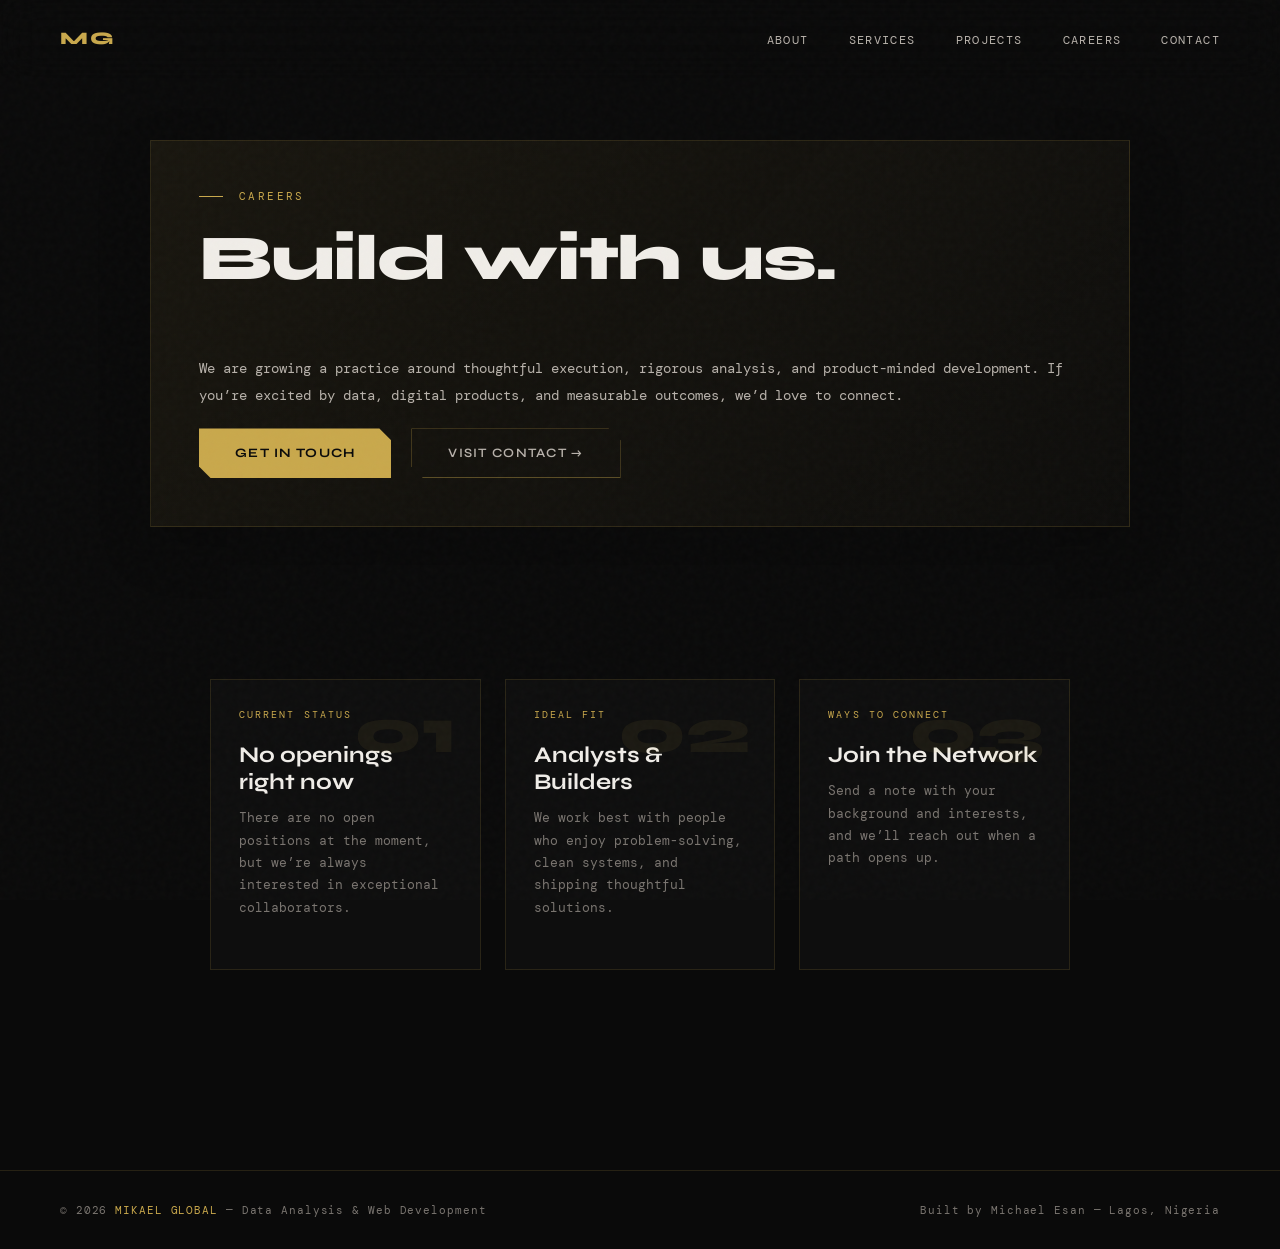
==== careers.html @ b1c56a89 "Mikael Global 2" ====
<!DOCTYPE html>
<html lang="en">
<head>
  <meta charset="UTF-8" />
  <meta name="viewport" content="width=device-width, initial-scale=1.0" />
  <title>Careers — MIKAEL GLOBAL</title>
  <meta name="description" content="Explore career opportunities and collaboration paths at MIKAEL GLOBAL." />
  <link rel="icon" href="data:image/svg+xml,%3Csvg xmlns='http://www.w3.org/2000/svg' viewBox='0 0 64 64'%3E%3Crect width='64' height='64' fill='%230A0A0A'/%3E%3Ctext x='32' y='42' font-family='Arial,sans-serif' font-weight='800' font-size='26' fill='%23C9A84C' text-anchor='middle'%3EMG%3C/text%3E%3C/svg%3E" />
  <link rel="preconnect" href="https://fonts.googleapis.com" />
  <link rel="preconnect" href="https://fonts.gstatic.com" crossorigin />
  <link href="https://fonts.googleapis.com/css2?family=Syne:wght@400;600;700;800&family=DM+Mono:ital,wght@0,300;0,400;1,300&family=Instrument+Serif:ital@0;1&display=swap" rel="stylesheet" />
  <link rel="stylesheet" href="styles.css" />
</head>
<body class="page-careers">
  <nav id="navbar">
    <a class="nav-logo" href="index.html">MG</a>
    <ul class="nav-links">
      <li><a href="index.html#about">About</a></li>
      <li><a href="index.html#services">Services</a></li>
      <li><a href="index.html#projects">Projects</a></li>
      <li><a href="careers.html">Careers</a></li>
      <li><a href="index.html#contact">Contact</a></li>
    </ul>
  </nav>

  <main class="careers-page">
    <section class="careers-hero">
      <div class="section-eyebrow">Careers</div>
      <h1 class="section-title">Build with us.</h1>
      <p class="about-bio">
        We are growing a practice around thoughtful execution, rigorous analysis, and product-minded development.
        If you’re excited by data, digital products, and measurable outcomes, we’d love to connect.
      </p>
      <div class="hero-ctas">
        <a href="mailto:1stmking@gmail.com" class="btn-primary">Get in Touch</a>
        <a href="index.html#contact" class="btn-secondary">Visit Contact →</a>
      </div>
    </section>

    <section class="careers-grid">
      <article class="career-card">
        <div class="service-card-num">01</div>
        <div class="service-cat">Current Status</div>
        <div class="service-name">No openings right now</div>
        <p class="service-desc">There are no open positions at the moment, but we’re always interested in exceptional collaborators.</p>
      </article>

      <article class="career-card">
        <div class="service-card-num">02</div>
        <div class="service-cat">Ideal Fit</div>
        <div class="service-name">Analysts & Builders</div>
        <p class="service-desc">We work best with people who enjoy problem-solving, clean systems, and shipping thoughtful solutions.</p>
      </article>

      <article class="career-card">
        <div class="service-card-num">03</div>
        <div class="service-cat">Ways to Connect</div>
        <div class="service-name">Join the Network</div>
        <p class="service-desc">Send a note with your background and interests, and we’ll reach out when a path opens up.</p>
      </article>
    </section>
  </main>

  <footer>
    <span class="footer-copy">© 2026 <span>MIKAEL GLOBAL</span> — Data Analysis & Web Development</span>
    <span class="footer-copy">Built by Michael Esan — Lagos, Nigeria</span>
  </footer>
  <script src="script.js"></script>
</body>
</html>
---- styles.css ----
*, *::before, *::after { margin: 0; padding: 0; box-sizing: border-box; }

    :root {
      --gold: #C9A84C;
      --gold-light: #E8C96A;
      --gold-dark: #9A7A2E;
      --bg: #0A0A0A;
      --bg2: #111111;
      --bg3: #181818;
      --text: #F0EDE8;
      --text-muted: #7A7570;
      --text-soft: #B8B2AB;
      --border: rgba(201,168,76,0.15);
      --border-bright: rgba(201,168,76,0.4);
      --accent: #C9A84C;
      --glow-gold: rgba(201,168,76,0.15);
      --data-blue: #4A8DB7;
    }

    html { scroll-behavior: smooth; }

    body {
      background: var(--bg);
      color: var(--text);
      font-family: 'DM Mono', monospace;
      overflow-x: hidden;
    }

    /* ── NOISE OVERLAY ── */
    body::before {
      content: '';
      position: fixed; inset: 0;
      background-image: url("data:image/svg+xml,%3Csvg viewBox='0 0 200 200' xmlns='http://www.w3.org/2000/svg'%3E%3Cfilter id='n'%3E%3CfeTurbulence type='fractalNoise' baseFrequency='0.75' numOctaves='4' stitchTiles='stitch'/%3E%3C/filter%3E%3Crect width='100%25' height='100%25' filter='url(%23n)' opacity='1'/%3E%3C/svg%3E");
      opacity: 0.025;
      pointer-events: none;
      z-index: 1000;
    }

    /* ── NAV ── */
    nav {
      position: fixed; top: 0; left: 0; right: 0;
      z-index: 500;
      padding: 28px 60px;
      display: flex; justify-content: space-between; align-items: center;
      backdrop-filter: blur(20px);
      border-bottom: 1px solid transparent;
      transition: border-color 0.4s, background 0.4s;
    }
    nav.scrolled {
      background: rgba(10,10,10,0.85);
      border-bottom-color: var(--border);
    }
    .nav-logo {
      font-family: 'Syne', sans-serif;
      font-weight: 800;
      font-size: 1.1rem;
      letter-spacing: 0.12em;
      color: var(--gold);
      text-transform: uppercase;
      text-decoration: none;
    }
    .nav-links {
      display: flex; gap: 40px; list-style: none;
    }
    .nav-links a {
      font-family: 'DM Mono', monospace;
      font-size: 0.72rem;
      letter-spacing: 0.12em;
      text-transform: uppercase;
      color: var(--text-soft);
      text-decoration: none;
      transition: color 0.2s;
      position: relative;
    }
    .nav-links a::after {
      content: '';
      position: absolute; bottom: -4px; left: 0; right: 0;
      height: 1px; background: var(--gold);
      transform: scaleX(0); transform-origin: left;
      transition: transform 0.3s ease;
    }
    .nav-links a:hover { color: var(--gold); }
    .nav-links a:hover::after { transform: scaleX(1); }

    /* ── HERO ── */
    #hero {
      min-height: 100vh;
      display: flex; align-items: center;
      padding: 120px 60px 80px;
      position: relative;
      overflow: hidden;
    }

    .hero-grid-bg {
      position: absolute; inset: 0;
      background-image:
        linear-gradient(rgba(201,168,76,0.04) 1px, transparent 1px),
        linear-gradient(90deg, rgba(201,168,76,0.04) 1px, transparent 1px);
      background-size: 60px 60px;
      mask-image: radial-gradient(ellipse 80% 80% at 50% 50%, black, transparent);
    }

    .hero-orb {
      position: absolute;
      border-radius: 50%;
      filter: blur(80px);
      pointer-events: none;
    }
    .hero-orb-1 {
      width: 500px; height: 500px;
      background: radial-gradient(circle, rgba(201,168,76,0.12), transparent 70%);
      top: -100px; right: -100px;
      animation: orbFloat 8s ease-in-out infinite;
    }
    .hero-orb-2 {
      width: 300px; height: 300px;
      background: radial-gradient(circle, rgba(201,168,76,0.06), transparent 70%);
      bottom: 0; left: 200px;
      animation: orbFloat 12s ease-in-out infinite reverse;
    }
    @keyframes orbFloat {
      0%, 100% { transform: translateY(0) scale(1); }
      50% { transform: translateY(-30px) scale(1.05); }
    }

    /* ── DATA MOTIF (signature element) ── */
    .hero-data-motif {
      position: absolute;
      right: 60px; bottom: 60px;
      width: 340px; height: 160px;
      z-index: 1;
      opacity: 0; animation: fadeUp 1s 1.5s forwards;
    }
    .data-motif-path {
      fill: none;
      stroke: var(--gold);
      stroke-width: 1.5;
      stroke-linecap: round;
      stroke-dasharray: 480;
      stroke-dashoffset: 480;
      animation: drawLine 2.4s 1.7s cubic-bezier(0.65,0,0.35,1) forwards;
    }
    .data-motif-fill {
      fill: url(#dataGradient);
      opacity: 0;
      animation: fadeUp 1s 3.6s forwards;
    }
    .data-motif-dot {
      fill: var(--gold);
      opacity: 0;
      animation: dotPop 0.5s forwards;
    }
    .data-motif-dot.blue { fill: var(--data-blue); }
    @keyframes drawLine {
      to { stroke-dashoffset: 0; }
    }
    @keyframes dotPop {
      from { opacity: 0; transform: scale(0); }
      to { opacity: 1; transform: scale(1); }
    }

    .hero-content { position: relative; z-index: 2; max-width: 900px; }

    .hero-tag {
      display: inline-flex; align-items: center; gap: 10px;
      font-size: 0.7rem; letter-spacing: 0.2em; text-transform: uppercase;
      color: var(--gold);
      margin-bottom: 32px;
      opacity: 0; animation: fadeUp 0.8s 0.2s forwards;
    }
    .hero-tag::before {
      content: '';
      display: block; width: 32px; height: 1px;
      background: var(--gold);
    }

    .hero-name {
      font-family: 'Syne', sans-serif;
      font-weight: 800;
      font-size: clamp(4rem, 10vw, 9rem);
      line-height: 0.92;
      letter-spacing: -0.02em;
      margin-bottom: 24px;
    }
    .hero-name .line { overflow: hidden; }
    .hero-name .word {
      display: inline-block;
      opacity: 0; transform: translateY(110%);
      animation: slideUp 0.9s cubic-bezier(0.16,1,0.3,1) forwards;
    }
    .hero-name .word:nth-child(1) { animation-delay: 0.4s; }
    .hero-name .word:nth-child(2) { animation-delay: 0.55s; color: var(--gold); }

    .hero-role {
      font-family: 'Instrument Serif', serif;
      font-style: italic;
      font-size: clamp(1.4rem, 3vw, 2.4rem);
      color: var(--text-soft);
      margin-bottom: 40px;
      opacity: 0; animation: fadeUp 0.8s 0.9s forwards;
    }

    .hero-desc {
      font-size: 0.88rem;
      line-height: 1.8;
      color: var(--text-muted);
      max-width: 480px;
      margin-bottom: 56px;
      opacity: 0; animation: fadeUp 0.8s 1.1s forwards;
    }

    .hero-ctas {
      display: flex; gap: 20px; flex-wrap: wrap;
      opacity: 0; animation: fadeUp 0.8s 1.3s forwards;
    }

    .btn-primary {
      display: inline-flex; align-items: center; gap: 10px;
      padding: 16px 36px;
      background: var(--gold);
      color: var(--bg);
      font-family: 'Syne', sans-serif;
      font-weight: 700;
      font-size: 0.8rem;
      letter-spacing: 0.1em;
      text-transform: uppercase;
      text-decoration: none;
      border: none; cursor: pointer;
      clip-path: polygon(0 0, calc(100% - 12px) 0, 100% 12px, 100% 100%, 12px 100%, 0 calc(100% - 12px));
      transition: background 0.25s, transform 0.2s;
      position: relative; overflow: hidden;
    }
    .btn-primary::before {
      content: '';
      position: absolute; inset: 0;
      background: rgba(255,255,255,0.15);
      transform: translateX(-100%);
      transition: transform 0.4s ease;
    }
    .btn-primary:hover::before { transform: translateX(0); }
    .btn-primary:hover { transform: translateY(-2px); }

    .btn-secondary {
      display: inline-flex; align-items: center; gap: 10px;
      padding: 16px 36px;
      background: transparent;
      color: var(--text-soft);
      font-family: 'Syne', sans-serif;
      font-weight: 600;
      font-size: 0.8rem;
      letter-spacing: 0.1em;
      text-transform: uppercase;
      text-decoration: none;
      border: 1px solid var(--border-bright);
      cursor: pointer;
      clip-path: polygon(0 0, calc(100% - 12px) 0, 100% 12px, 100% 100%, 12px 100%, 0 calc(100% - 12px));
      transition: color 0.25s, border-color 0.25s, transform 0.2s;
    }
    .btn-secondary:hover {
      color: var(--gold);
      border-color: var(--gold);
      transform: translateY(-2px);
    }

    .hero-scroll-hint {
      position: absolute; bottom: 40px; left: 60px;
      display: flex; align-items: center; gap: 12px;
      font-size: 0.65rem; letter-spacing: 0.18em; text-transform: uppercase;
      color: var(--text-muted);
      opacity: 0; animation: fadeUp 0.8s 1.6s forwards;
    }
    .scroll-line {
      width: 40px; height: 1px; background: var(--text-muted);
      animation: scrollPulse 2s ease-in-out infinite;
    }
    @keyframes scrollPulse {
      0%,100% { width: 40px; opacity: 0.5; }
      50% { width: 60px; opacity: 1; }
    }

    /* ── STATS BAR ── */
    .stats-bar {
      border-top: 1px solid var(--border);
      border-bottom: 1px solid var(--border);
      padding: 40px 60px;
      display: flex; gap: 0;
      overflow: hidden;
    }
    .stat-item {
      flex: 1;
      padding: 0 48px 0 0;
      border-right: 1px solid var(--border);
      opacity: 0;
      transform: translateY(20px);
      transition: opacity 0.6s, transform 0.6s;
    }
    .stat-item:last-child { border-right: none; padding-right: 0; padding-left: 48px; }
    .stat-item.visible { opacity: 1; transform: translateY(0); }
    .stat-num {
      font-family: 'Syne', sans-serif;
      font-weight: 800;
      font-size: 3rem;
      color: var(--gold);
      line-height: 1;
      display: block;
    }
    .stat-label {
      font-size: 0.7rem;
      letter-spacing: 0.12em;
      text-transform: uppercase;
      color: var(--text-muted);
      margin-top: 6px;
    }

    /* ── SECTION COMMON ── */
    section { padding: 120px 60px; }

    .section-eyebrow {
      display: flex; align-items: center; gap: 16px;
      font-size: 0.68rem; letter-spacing: 0.22em;
      text-transform: uppercase; color: var(--gold);
      margin-bottom: 24px;
    }
    .section-eyebrow::before {
      content: '';
      display: block; width: 24px; height: 1px;
      background: var(--gold);
    }

    .section-title {
      font-family: 'Syne', sans-serif;
      font-weight: 800;
      font-size: clamp(2.5rem, 5vw, 4.5rem);
      line-height: 1;
      letter-spacing: -0.02em;
      margin-bottom: 64px;
    }

    /* ── ABOUT ── */
    #about {
      display: grid;
      grid-template-columns: 1fr 1fr;
      gap: 120px;
      align-items: center;
    }

    .about-visual {
      position: relative;
      height: 500px;
    }
    .about-frame {
      position: absolute; inset: 0;
      border: 1px solid var(--border-bright);
      clip-path: polygon(0 0, calc(100% - 20px) 0, 100% 20px, 100% 100%, 20px 100%, 0 calc(100% - 20px));
      overflow: hidden;
    }
    .about-frame-inner {
      width: 100%; height: 100%;
      background: linear-gradient(135deg, var(--bg3) 0%, #1a1a1a 100%);
      display: flex; align-items: center; justify-content: center;
      position: relative;
    }
    .about-initials {
      font-family: 'Syne', sans-serif;
      font-weight: 800;
      font-size: 8rem;
      color: rgba(201,168,76,0.08);
      letter-spacing: -0.05em;
      position: absolute;
    }
    .about-code-block {
      position: relative; z-index: 2;
      background: rgba(0,0,0,0.6);
      border: 1px solid var(--border);
      padding: 28px 32px;
      width: calc(100% - 40px);
      font-size: 0.78rem;
      line-height: 1.9;
    }
    .code-comment { color: var(--text-muted); }
    .code-key { color: #7DB8E8; }
    .code-val { color: #C9A84C; }
    .code-str { color: #9ECA7A; }
    .about-corner {
      position: absolute; width: 40px; height: 40px;
      border-color: var(--gold);
      border-style: solid;
    }
    .about-corner-tl { top: -8px; left: -8px; border-width: 2px 0 0 2px; }
    .about-corner-br { bottom: -8px; right: -8px; border-width: 0 2px 2px 0; }

    .about-text .section-title { margin-bottom: 28px; }
    .about-bio {
      font-size: 0.88rem;
      line-height: 1.9;
      color: var(--text-soft);
      margin-bottom: 20px;
    }
    .about-bio strong { color: var(--gold); font-style: normal; }
    .about-contact-row {
      display: flex; flex-direction: column; gap: 12px;
      margin-top: 40px;
      padding-top: 40px;
      border-top: 1px solid var(--border);
    }
    .contact-item {
      display: flex; align-items: center; gap: 14px;
      font-size: 0.78rem;
      color: var(--text-muted);
    }
    .contact-item .ci-label {
      font-size: 0.62rem; letter-spacing: 0.15em;
      text-transform: uppercase;
      color: var(--gold);
      min-width: 70px;
    }
    .contact-item a { color: var(--text-soft); text-decoration: none; transition: color 0.2s; }
    .contact-item a:hover { color: var(--gold); }

    /* ── SKILLS ── */
    #services { background: var(--bg2); }

    .skills-grid {
      display: grid;
      grid-template-columns: repeat(auto-fit, minmax(280px, 1fr));
      gap: 2px;
    }

    .service-card {
      background: var(--bg3);
      padding: 48px 40px;
      position: relative;
      overflow: hidden;
      opacity: 0; transform: translateY(30px);
      transition: opacity 0.6s, transform 0.6s, background 0.3s;
      cursor: default;
    }
    .service-card::before {
      content: '';
      position: absolute; top: 0; left: 0; right: 0;
      height: 2px;
      background: linear-gradient(90deg, transparent, var(--gold), transparent);
      transform: scaleX(0);
      transition: transform 0.5s ease;
    }
    .service-card:hover::before { transform: scaleX(1); }
    .service-card:hover { background: #1e1e1e; }
    .service-card.visible { opacity: 1; transform: translateY(0); }

    .service-card-num {
      font-family: 'Syne', sans-serif;
      font-weight: 800;
      font-size: 4rem;
      color: rgba(201,168,76,0.07);
      position: absolute;
      top: 20px; right: 24px;
      line-height: 1;
    }
    .service-cat {
      font-size: 0.65rem; letter-spacing: 0.2em;
      text-transform: uppercase; color: var(--gold);
      margin-bottom: 20px;
    }
    .service-name {
      font-family: 'Syne', sans-serif;
      font-weight: 700;
      font-size: 1.4rem;
      margin-bottom: 14px;
    }
    .service-desc {
      font-size: 0.82rem;
      line-height: 1.7;
      color: var(--text-muted);
      margin-bottom: 22px;
    }
    .service-tags {
      display: flex; flex-wrap: wrap; gap: 8px;
    }
    .service-tag {
      font-size: 0.7rem;
      padding: 5px 12px;
      border: 1px solid var(--border);
      color: var(--text-muted);
      letter-spacing: 0.06em;
      transition: border-color 0.2s, color 0.2s;
    }
    .service-card:hover .service-tag {
      border-color: rgba(201,168,76,0.3);
      color: var(--text-soft);
    }

    /* ── PROJECTS ── */
    #projects { padding: 120px 60px; }

    .projects-list {
      display: flex; flex-direction: column; gap: 2px;
    }

    .project-item {
      display: grid;
      grid-template-columns: 80px 1fr auto;
      align-items: center;
      gap: 48px;
      padding: 48px 40px;
      background: var(--bg2);
      border: 1px solid transparent;
      text-decoration: none;
      position: relative; overflow: hidden;
      opacity: 0; transform: translateX(-30px);
      transition: opacity 0.6s, transform 0.6s, border-color 0.3s, background 0.3s;
    }
    .project-item.visible { opacity: 1; transform: translateX(0); }
    .project-item:hover {
      background: var(--bg3);
      border-color: var(--border-bright);
    }
    .project-item::after {
      content: '';
      position: absolute; left: 0; top: 0; bottom: 0;
      width: 3px;
      background: var(--gold);
      transform: scaleY(0); transform-origin: bottom;
      transition: transform 0.4s ease;
    }
    .project-item:hover::after { transform: scaleY(1); }

    .project-year {
      font-size: 0.7rem; letter-spacing: 0.12em;
      color: var(--gold);
      text-align: right;
    }
    .project-info { min-width: 0; }
    .project-title {
      font-family: 'Syne', sans-serif;
      font-weight: 700;
      font-size: 1.6rem;
      color: var(--text);
      margin-bottom: 10px;
      letter-spacing: -0.01em;
      transition: color 0.2s;
    }
    .project-item:hover .project-title { color: var(--gold); }
    .project-desc {
      font-size: 0.82rem;
      color: var(--text-muted);
      line-height: 1.7;
      margin-bottom: 16px;
    }
    .project-stack {
      display: flex; flex-wrap: wrap; gap: 8px;
    }
    .project-tech {
      font-size: 0.65rem;
      padding: 4px 10px;
      background: rgba(201,168,76,0.08);
      color: var(--gold);
      letter-spacing: 0.08em;
      border: 1px solid rgba(201,168,76,0.2);
    }
    .project-arrow {
      font-size: 1.5rem;
      color: var(--border-bright);
      transition: color 0.3s, transform 0.3s;
      flex-shrink: 0;
    }
    .project-item:hover .project-arrow {
      color: var(--gold);
      transform: translate(4px, -4px);
    }
    .project-features {
      display: flex; gap: 20px; flex-wrap: wrap;
      margin-top: 12px;
    }
    .proj-feature {
      font-size: 0.68rem;
      color: var(--text-muted);
      display: flex; align-items: center; gap: 6px;
    }
    .proj-feature::before {
      content: '✦';
      font-size: 0.5rem;
      color: var(--gold);
    }

    /* ── EDUCATION ── */
    #founder { background: var(--bg2); }

    .founder-block {
      display: grid;
      grid-template-columns: 200px 1fr;
      gap: 80px;
      align-items: start;
    }
    .founder-year-col {
      text-align: right;
      padding-top: 8px;
    }
    .founder-year {
      font-family: 'Syne', sans-serif;
      font-weight: 800;
      font-size: 3.5rem;
      color: rgba(201,168,76,0.2);
      line-height: 1;
      display: block;
    }
    .founder-status {
      font-size: 0.65rem;
      letter-spacing: 0.15em;
      text-transform: uppercase;
      color: var(--gold);
      margin-top: 8px;
      display: block;
    }
    .founder-card {
      border: 1px solid var(--border);
      padding: 48px;
      position: relative;
      clip-path: polygon(0 0, calc(100% - 24px) 0, 100% 24px, 100% 100%, 24px 100%, 0 calc(100% - 24px));
    }
    .founder-card::before {
      content: '';
      position: absolute; top: 0; left: 0; right: 0;
      height: 1px;
      background: linear-gradient(90deg, var(--gold), transparent 60%);
    }
    .founder-institution {
      font-family: 'Syne', sans-serif;
      font-weight: 700;
      font-size: 1.5rem;
      margin-bottom: 6px;
    }
    .founder-abbr {
      font-size: 0.7rem; letter-spacing: 0.15em;
      text-transform: uppercase; color: var(--gold);
      margin-bottom: 20px;
    }
    .founder-degree {
      font-family: 'Instrument Serif', serif;
      font-style: italic;
      font-size: 1.1rem;
      color: var(--text-soft);
      margin-bottom: 16px;
    }
    .founder-note {
      font-size: 0.78rem;
      color: var(--text-muted);
      padding: 12px 16px;
      border-left: 2px solid var(--gold);
      background: rgba(201,168,76,0.04);
    }

    /* ── CONTACT ── */
    #contact { padding: 120px 60px 160px; text-align: center; position: relative; overflow: hidden; }

    .contact-bg-text {
      position: absolute;
      font-family: 'Syne', sans-serif;
      font-weight: 800;
      font-size: 22vw;
      color: rgba(201,168,76,0.03);
      white-space: nowrap;
      bottom: -2vw; left: 50%;
      transform: translateX(-50%);
      pointer-events: none;
      letter-spacing: -0.04em;
    }

    .contact-intro {
      font-family: 'Instrument Serif', serif;
      font-style: italic;
      font-size: clamp(1.2rem, 2.5vw, 2rem);
      color: var(--text-soft);
      margin-bottom: 16px;
    }
    .contact-headline {
      font-family: 'Syne', sans-serif;
      font-weight: 800;
      font-size: clamp(3rem, 7vw, 6rem);
      letter-spacing: -0.02em;
      margin-bottom: 56px;
      position: relative; z-index: 2;
    }
    .contact-headline em {
      color: var(--gold); font-style: normal;
    }

    .contact-links {
      display: flex; justify-content: center; gap: 16px;
      flex-wrap: wrap;
      position: relative; z-index: 2;
    }
    .contact-link {
      display: flex; align-items: center; gap: 12px;
      padding: 18px 32px;
      border: 1px solid var(--border-bright);
      color: var(--text-soft);
      text-decoration: none;
      font-size: 0.82rem;
      letter-spacing: 0.06em;
      clip-path: polygon(0 0, calc(100% - 10px) 0, 100% 10px, 100% 100%, 10px 100%, 0 calc(100% - 10px));
      transition: all 0.3s;
      position: relative; overflow: hidden;
    }
    .contact-link::before {
      content: '';
      position: absolute; inset: 0;
      background: var(--gold);
      transform: translateY(100%);
      transition: transform 0.35s cubic-bezier(0.16,1,0.3,1);
    }
    .contact-link span { position: relative; z-index: 2; }
    .contact-link:hover { color: var(--bg); border-color: var(--gold); }
    .contact-link:hover::before { transform: translateY(0); }

    /* ── FOOTER ── */
    footer {
      padding: 32px 60px;
      border-top: 1px solid var(--border);
      display: flex; justify-content: space-between; align-items: center;
    }
    .footer-copy {
      font-size: 0.7rem;
      color: var(--text-muted);
      letter-spacing: 0.08em;
    }
    .footer-copy span { color: var(--gold); }

    .careers-preview {
      padding: 80px 60px 80px;
      max-width: 1100px;
      margin: 0 auto;
    }
    .careers-preview-card {
      border: 1px solid var(--border);
      padding: 36px;
      background: linear-gradient(135deg, rgba(201,168,76,0.08), rgba(201,168,76,0.02));
      box-shadow: 0 20px 50px rgba(0,0,0,0.2);
    }
    .page-careers {
      min-height: 100vh;
      display: flex;
      flex-direction: column;
    }
    .careers-page {
      flex: 1;
      max-width: 1100px;
      width: 100%;
      margin: 0 auto;
      padding: 140px 60px 80px;
    }
    .careers-hero {
      border: 1px solid var(--border);
      padding: 48px;
      background: linear-gradient(135deg, rgba(201,168,76,0.08), rgba(201,168,76,0.02));
      box-shadow: 0 20px 50px rgba(0,0,0,0.2);
      margin-bottom: 32px;
    }
    .careers-grid {
      display: grid;
      grid-template-columns: repeat(auto-fit, minmax(220px, 1fr));
      gap: 24px;
    }
    .career-card {
      border: 1px solid var(--border);
      padding: 28px;
      background: rgba(17,17,17,0.75);
      backdrop-filter: blur(10px);
    }
    .career-card .service-card-num {
      margin-bottom: 16px;
    }
    .career-card .service-name {
      margin-bottom: 12px;
    }

    /* ── ANIMATIONS ── */
    @keyframes fadeUp {
      from { opacity: 0; transform: translateY(20px); }
      to { opacity: 1; transform: translateY(0); }
    }
    @keyframes slideUp {
      from { opacity: 0; transform: translateY(110%); }
      to { opacity: 1; transform: translateY(0); }
    }

    /* ── REVEAL OBSERVER ── */
    .reveal {
      opacity: 0; transform: translateY(30px);
      transition: opacity 0.7s ease, transform 0.7s ease;
    }
    .reveal.visible { opacity: 1; transform: translateY(0); }

    /* ── TABLET ── */
    @media (max-width: 1200px) {
      .hero-data-motif { width: 240px; height: 110px; right: 30px; bottom: 30px; }
    }

    /* ── MOBILE ── */
    @media (max-width: 900px) {
      nav { padding: 24px 24px; }
      .nav-links { display: none; }
      #hero { padding: 100px 24px 60px; }
      .hero-scroll-hint { left: 24px; }
      .stats-bar { padding: 32px 24px; flex-wrap: wrap; gap: 32px; }
      .stat-item { border: none; padding: 0; }
      section { padding: 80px 24px; }
      #about { grid-template-columns: 1fr; gap: 60px; }
      .about-visual { height: 300px; }
      .founder-block { grid-template-columns: 1fr; gap: 24px; }
      .founder-year-col { text-align: left; }
      .project-item { grid-template-columns: 1fr; gap: 16px; }
      .project-year { text-align: left; }
      .project-arrow { display: none; }
      .careers-preview { padding: 60px 24px 60px; }
      .careers-page { padding: 120px 24px 60px; }
      .careers-hero { padding: 32px; }
      footer { flex-direction: column; gap: 12px; text-align: center; }
      .hero-data-motif { display: none; }
    }

    /* Stagger delays for skill cards */
    .service-card:nth-child(1) { transition-delay: 0.1s; }
    .service-card:nth-child(2) { transition-delay: 0.2s; }
    .service-card:nth-child(3) { transition-delay: 0.3s; }
    .service-card:nth-child(4) { transition-delay: 0.4s; }
    .service-card:nth-child(even) .service-card-num { color: rgba(74,141,183,0.14); }
    .service-card:nth-child(even)::before { background: linear-gradient(90deg, transparent, var(--data-blue), transparent); }

    /* Stagger for project items */
    .project-item:nth-child(1) { transition-delay: 0.1s; }
    .project-item:nth-child(2) { transition-delay: 0.25s; }

    /* Stat stagger */
    .stat-item:nth-child(1) { transition-delay: 0.1s; }
    .stat-item:nth-child(2) { transition-delay: 0.2s; }
    .stat-item:nth-child(3) { transition-delay: 0.3s; }
    .stat-item:nth-child(4) { transition-delay: 0.4s; }
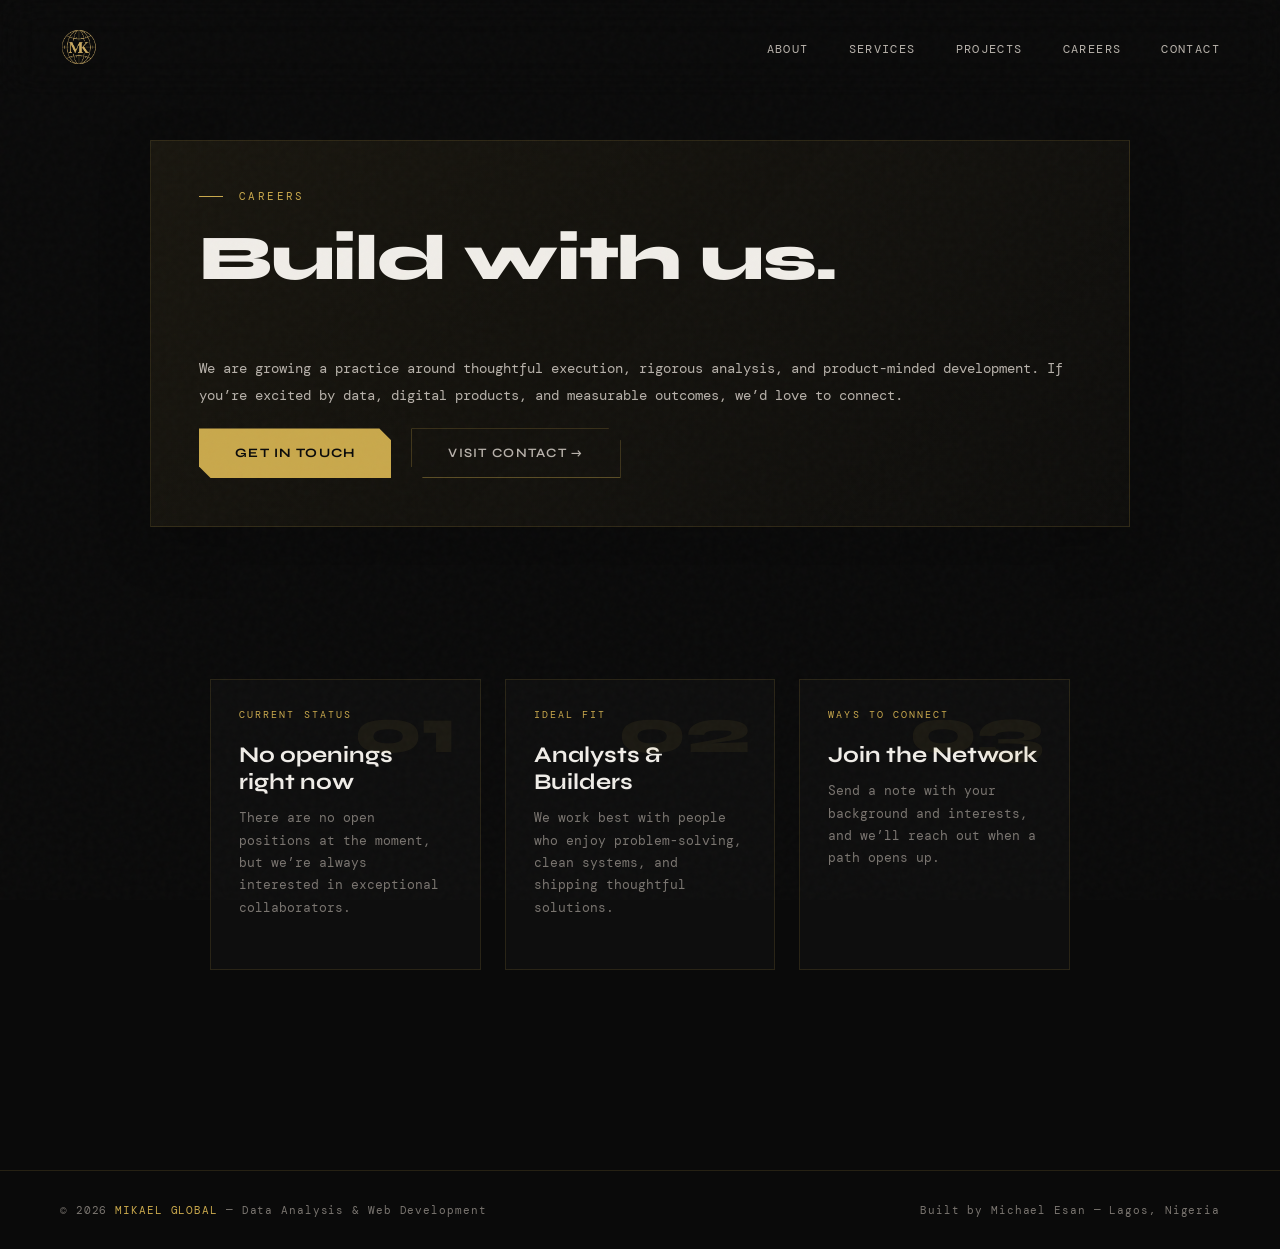
==== commit 1c228dfc: "Mikael Global 4.2" ====
--- a/careers.html
+++ b/careers.html
@@ -5,7 +5,8 @@
   <meta name="viewport" content="width=device-width, initial-scale=1.0" />
   <title>Careers — MIKAEL GLOBAL</title>
   <meta name="description" content="Explore career opportunities and collaboration paths at MIKAEL GLOBAL." />
-  <link rel="icon" href="data:image/svg+xml,%3Csvg xmlns='http://www.w3.org/2000/svg' viewBox='0 0 64 64'%3E%3Crect width='64' height='64' fill='%230A0A0A'/%3E%3Ctext x='32' y='42' font-family='Arial,sans-serif' font-weight='800' font-size='26' fill='%23C9A84C' text-anchor='middle'%3EMG%3C/text%3E%3C/svg%3E" />
+  <link rel="icon" type="image/png" href="mk_logo.png" />
+  <link rel="apple-touch-icon" href="mk_logo.png" />
   <link rel="preconnect" href="https://fonts.googleapis.com" />
   <link rel="preconnect" href="https://fonts.gstatic.com" crossorigin />
   <link href="https://fonts.googleapis.com/css2?family=Syne:wght@400;600;700;800&family=DM+Mono:ital,wght@0,300;0,400;1,300&family=Instrument+Serif:ital@0;1&display=swap" rel="stylesheet" />
@@ -13,7 +14,9 @@
 </head>
 <body class="page-careers">
   <nav id="navbar">
-    <a class="nav-logo" href="index.html">MG</a>
+    <a class="nav-logo" href="index.html" aria-label="MIKAEL GLOBAL home">
+      <img src="mk_logo.png" alt="MIKAEL GLOBAL logo" />
+    </a>
     <ul class="nav-links">
       <li><a href="index.html#about">About</a></li>
       <li><a href="index.html#services">Services</a></li>
@@ -32,7 +35,7 @@
         If you’re excited by data, digital products, and measurable outcomes, we’d love to connect.
       </p>
       <div class="hero-ctas">
-        <a href="mailto:1stmking@gmail.com" class="btn-primary">Get in Touch</a>
+        <a href="mailto:mikaelglobal01@gmail.com" class="btn-primary">Get in Touch</a>
         <a href="index.html#contact" class="btn-secondary">Visit Contact →</a>
       </div>
     </section>
--- a/styles.css
+++ b/styles.css
@@ -1,4 +1,4 @@
-    *, *::before, *::after { margin: 0; padding: 0; box-sizing: border-box; }
+*, *::before, *::after { margin: 0; padding: 0; box-sizing: border-box; }
 
     :root {
       --gold: #C9A84C;
@@ -51,13 +51,16 @@
       border-bottom-color: var(--border);
     }
     .nav-logo {
-      font-family: 'Syne', sans-serif;
-      font-weight: 800;
-      font-size: 1.1rem;
-      letter-spacing: 0.12em;
-      color: var(--gold);
-      text-transform: uppercase;
+      display: inline-flex;
+      align-items: center;
+      justify-content: center;
       text-decoration: none;
+    }
+    .nav-logo img {
+      height: 38px;
+      width: auto;
+      display: block;
+      object-fit: contain;
     }
     .nav-links {
       display: flex; gap: 40px; list-style: none;
@@ -121,6 +124,135 @@
     @keyframes orbFloat {
       0%, 100% { transform: translateY(0) scale(1); }
       50% { transform: translateY(-30px) scale(1.05); }
+    }
+
+    /* ── HERO GLOBE (true 3D wireframe sphere) ── */
+    .hero-globe-wrap {
+      position: absolute;
+      top: 130px;
+      right: 90px;
+      z-index: 2;
+      width: 240px;
+      height: 240px;
+      opacity: 0;
+      animation: fadeUp 1s 1.4s forwards;
+    }
+    .globe-glow {
+      position: absolute;
+      inset: -34px;
+      border-radius: 50%;
+      background: radial-gradient(circle, rgba(201,168,76,0.28), transparent 70%);
+      filter: blur(18px);
+      pointer-events: none;
+      animation: globeGlowPulse 4s ease-in-out infinite;
+      transition: opacity 0.4s ease;
+      z-index: 0;
+    }
+    @keyframes globeGlowPulse {
+      0%, 100% { opacity: 0.55; transform: scale(1); }
+      50% { opacity: 1; transform: scale(1.08); }
+    }
+
+    /* Saturn-style accent rings orbiting outside the sphere */
+    .globe-orbit {
+      position: absolute;
+      inset: 0;
+      border-radius: 50%;
+      border: 1px solid var(--border-bright);
+      pointer-events: none;
+      transform: rotateX(78deg) rotate(0deg);
+      animation: orbitSpin 14s linear infinite;
+      z-index: 1;
+    }
+    .globe-orbit.orbit-2 {
+      inset: -22px;
+      border-color: var(--border);
+      animation: orbitSpin 20s linear infinite reverse;
+    }
+    @keyframes orbitSpin {
+      from { transform: rotateX(78deg) rotate(0deg); }
+      to   { transform: rotateX(78deg) rotate(360deg); }
+    }
+
+    /* Perspective camera + independent tilt (mouse) + independent spin (auto) layers */
+    .globe-perspective {
+      position: relative;
+      width: 100%;
+      height: 100%;
+      z-index: 2;
+      perspective: 900px;
+    }
+    .globe-tilt {
+      position: relative;
+      width: 100%;
+      height: 100%;
+      transform-style: preserve-3d;
+      transition: transform 0.6s cubic-bezier(0.16,1,0.3,1);
+    }
+    .globe-spin {
+      position: relative;
+      width: 100%;
+      height: 100%;
+      transform-style: preserve-3d;
+      animation: globeSpin 20s linear infinite;
+    }
+    @keyframes globeSpin {
+      from { transform: rotateY(0deg); }
+      to   { transform: rotateY(360deg); }
+    }
+
+    /* solid core to suggest volume behind the wireframe */
+    .globe-core {
+      position: absolute;
+      inset: 0;
+      border-radius: 50%;
+      background: radial-gradient(circle at 32% 28%, rgba(201,168,76,0.16), rgba(10,10,10,0.94) 72%);
+      box-shadow: inset 0 0 40px rgba(201,168,76,0.15), 0 0 30px rgba(201,168,76,0.12);
+    }
+
+    /* longitude lines: flat circles rotated around Y, foreshortened by perspective */
+    .meridian {
+      position: absolute;
+      inset: 0;
+      border-radius: 50%;
+      border: 1px solid rgba(201,168,76,0.4);
+    }
+
+    /* latitude rings: flat circles rotated to horizontal, sized/offset per latitude */
+    .latitude {
+      position: absolute;
+      left: 50%;
+      top: 50%;
+      border-radius: 50%;
+      border: 1px solid rgba(201,168,76,0.28);
+    }
+    .latitude.equator {
+      border-color: rgba(201,168,76,0.6);
+    }
+
+    /* MK embossed on the front face — rotates with the sphere, hides on the back */
+    .globe-label {
+      position: absolute;
+      inset: 0;
+      display: flex;
+      align-items: center;
+      justify-content: center;
+      font-family: 'Syne', sans-serif;
+      font-weight: 800;
+      color: var(--gold);
+      letter-spacing: 0.04em;
+      backface-visibility: hidden;
+      text-shadow: 0 0 18px rgba(201,168,76,0.5);
+    }
+
+    .hero-globe-wrap:hover .globe-spin { animation-duration: 5s; }
+    .hero-globe-wrap:hover .globe-glow { animation-duration: 1.3s; opacity: 1; }
+    .hero-globe-wrap:hover .globe-orbit.orbit-1 { animation-duration: 5s; }
+    .hero-globe-wrap:hover .globe-orbit.orbit-2 { animation-duration: 7s; }
+    .hero-globe-wrap:hover .meridian { border-color: rgba(201,168,76,0.65); }
+    .hero-globe-wrap:hover .latitude { border-color: rgba(201,168,76,0.5); }
+    .hero-globe-wrap:hover .globe-core {
+      box-shadow: inset 0 0 50px rgba(201,168,76,0.25), 0 0 45px rgba(201,168,76,0.22);
     }
 
     /* ── DATA MOTIF (signature element) ── */
@@ -793,6 +925,7 @@
     /* ── TABLET ── */
     @media (max-width: 1200px) {
       .hero-data-motif { width: 240px; height: 110px; right: 30px; bottom: 30px; }
+      .hero-globe-wrap { width: 180px; height: 180px; top: 110px; right: 40px; }
     }
 
     /* ── MOBILE ── */
@@ -816,6 +949,7 @@
       .careers-hero { padding: 32px; }
       footer { flex-direction: column; gap: 12px; text-align: center; }
       .hero-data-motif { display: none; }
+      .hero-globe-wrap { top: 24px; right: 24px; width: 110px; height: 110px; }
     }
 
     /* Stagger delays for skill cards */
